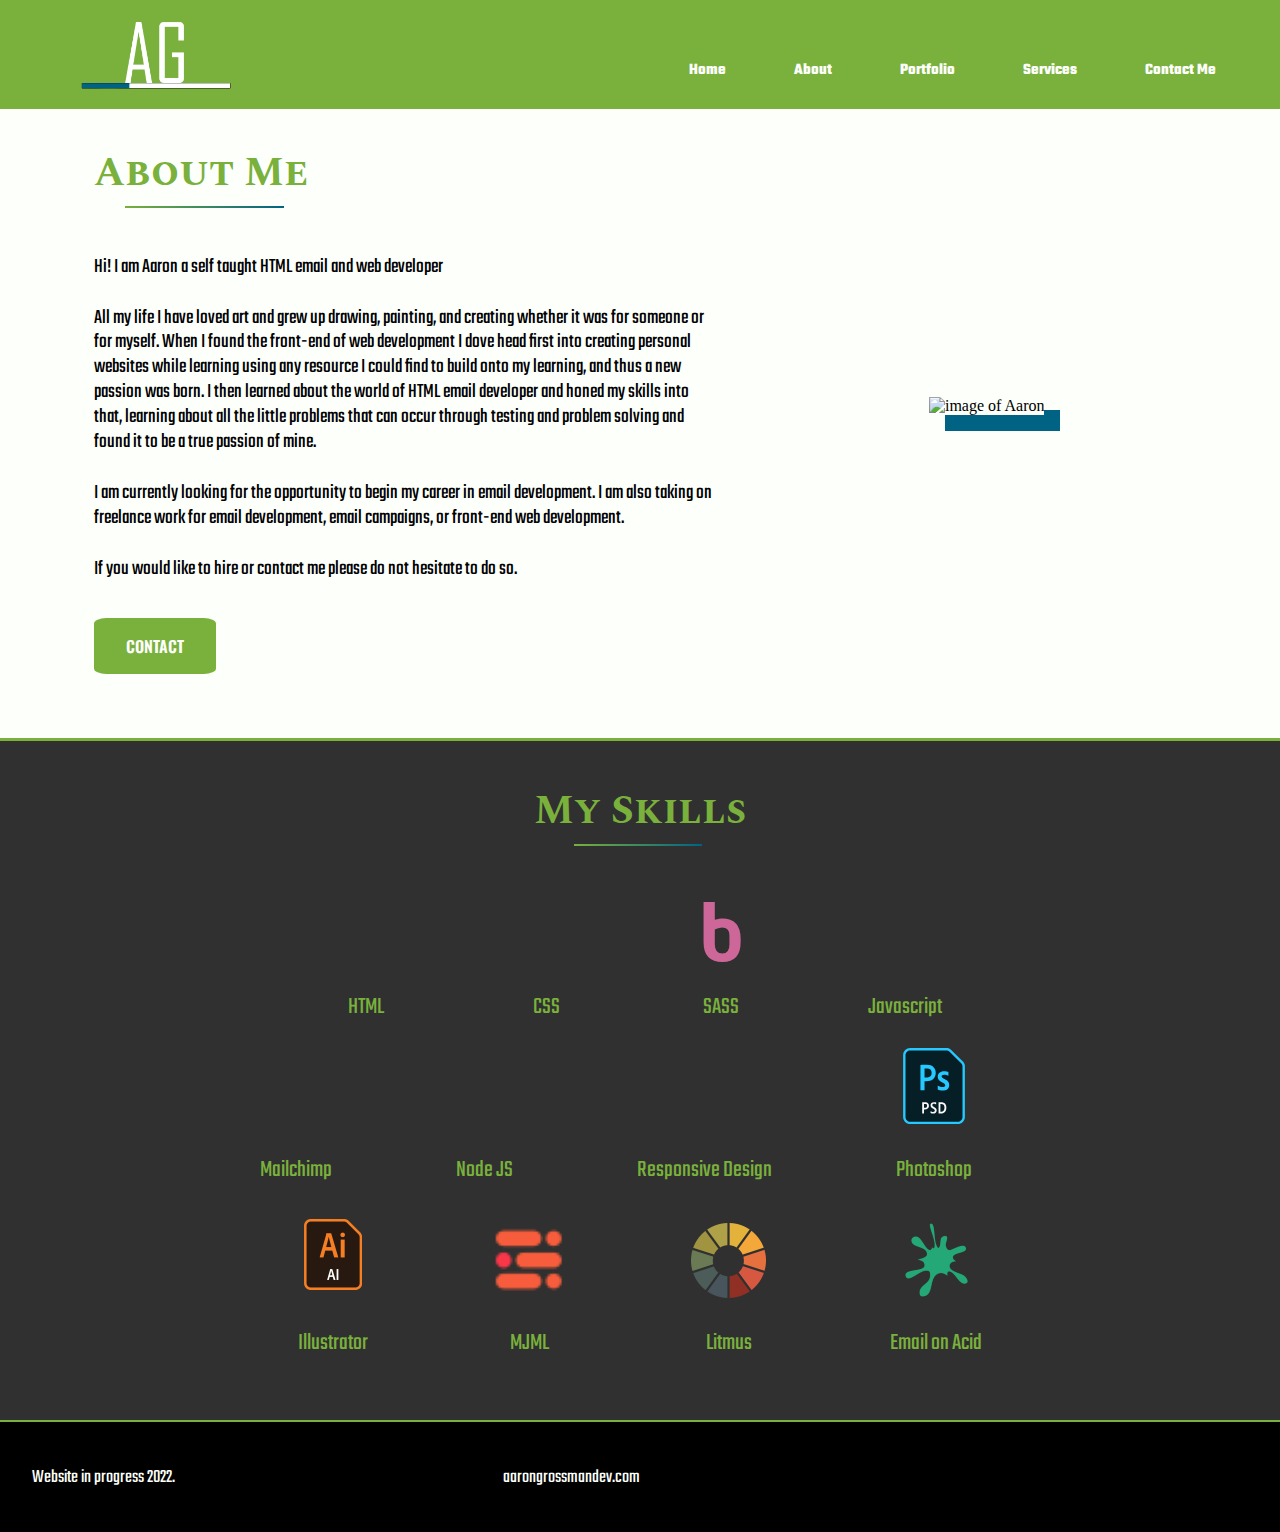
==== about.html @ 407c1d09 "Add files via upload" ====
<!DOCTYPE html>
<html lang="en">
<head>
    <meta charset="UTF-8">
    <meta http-equiv="X-UA-Compatible" content="IE=edge">
    <meta name="viewport" content="width=device-width, initial-scale=1.0">
    <script src="/portfolio/java/main.js" defer></script>
    <script src="https://kit.fontawesome.com/a11e30d070.js" crossorigin="anonymous"></script>
    <link rel="stylesheet" href="./css/about.css">
    <title>aarongrossmandev/about</title>
</head>
<body>
    <!--Start header navbar-->
    <header>
        <div class="logo">
            <a href="index.html"><img src="./css/images/AG-logo.webp" alt="initial logo" width="180px"></a>
        </div>
        <nav class="navbar">
            <ul class="nav-menu">
                <li class="nav-item"><a href="index.html" class="nav-link">Home</a></li>
                <li class="nav-item"><a href="about.html" class="nav-link">About</a></li>
                <li class="nav-item"><a href="portfolio.html" class="nav-link">Portfolio</a></li>
                <li class="nav-item"><a href="#" class="nav-link">Services</a></li>
                <li class="nav-item"><a href="contact.html" class="nav-link">Contact Me</a></li>
            </ul>
            <div class="hamburger">
                <span class="bar"></span>
                <span class="bar"></span>
                <span class="bar"></span>
            </div>
        </nav>
    </header>
    <!--end of  header navbar-->
    <!--start of top section-->
    <div class="wrapper">
     <div class="full-container">
            <div class="about-me">
                <h3>A<span>bout M</span>e</h3>
                <p>Hi! I am Aaron a self taught HTML email and web developer</p>
                <p>All my life I have loved art and grew up drawing, painting, and creating whether it was for someone or for myself. When I found the front-end of web development I dove head first
                    into creating personal websites while learning using any resource I could find to build onto my learning, and thus a new passion was born.
                    I then learned about the world of HTML email developer and honed my skills into that, learning about all the little problems that can occur
                    through testing and problem solving and found it to be a true passion of mine.
                </p>
                <p>I am currently looking for the opportunity to begin my career in email development. I am also taking on freelance work for email development, email campaigns, or
                    front-end web development.
                </p>
                <p class="last-p">If you would like to hire or contact me please do not hesitate to do so.</p>
                <a href="contact.html">CONTACT</a>
            </div>
           <div class="profile-image">
                <img src="https://thumbs.dreamstime.com/b/person-gray-photo-placeholder-man-costume-white-background-person-gray-photo-placeholder-man-136701248.jpg" alt="image of Aaron">
         </div>
    </div>
</div>
<!--end of top section-->
<!--start of skills section-->
    <div class="skills-title">
        <h3>M<span>y Skil</span>ls</h3>
    </div>
        <div class="skills">
            <ul>
                <div class="top">
                    <li class="_html">HTML</li>
                    <li class="_css">CSS</li>
                    <li class="_sass">SASS</li>
                    <li class="_java">Javascript</li>
                </div>
                <div class="middle">
                    <li class="_mailchimp">Mailchimp</li>
                    <li class="_node">Node JS</li>
                    <li class="_responsive">Responsive Design</li>
                    <li class="_photoshop">Photoshop</li>
                </div>
                <div class="bottom">
                    <li class="_illustrator">Illustrator</li>
                    <li class="_mjml">MJML</li>
                    <li class="_litmus">Litmus</li>
                    <li class="_acid">Email on Acid</li>
                </div>
        </ul>
    </div>
<!--end of skills section-->
<!--start footer-->
    <div class="footer">
        <div class="copyright">
            <p>Website in progress 2022.</p>
            <p> aarongrossmandev.com</p>
        </div>
        <div class="footer-socials">
            <a href="https://github.com/aarongrossmandev" target="_blank"><i class="fa-brands fa-github"></i></a>
                <a href="https://www.linkedin.com/in/aaron-grossman-820ab3245?trk=people-guest_people_search-card" target="_blank"><i class="fa-brands fa-linkedin-in"></i></a>
                <a href="https://codepen.io/aarongrossmandev" target="_blank"><i class="fa-brands fa-codepen"></i></a>
                <a href="contact.html"><i class="fa-solid fa-envelope-open-text"></i></a>
        </div>
    </div>
<!--end footer-->
</body>
</html>
---- css/about.css ----
@import url('https://fonts.googleapis.com/css2?family=Oswald:wght@300;400;500;600;700&family=Source+Code+Pro:wght@400;500;700&family=Spectral+SC:ital,wght@1,800&family=Teko:wght@300;400;600;700&display=swap');

:root {
    font-size: 16px;
}

* {
    margin: 0;
    padding: 0;
    box-sizing: border-box;
}

*::before,
*::after {
    box-sizing: border-box;
}

body {
    background-color: #303030;
    background: #303030;
    min-height: 100%;
    overflow-x: hidden;
}

header {
    position: fixed;
    top: 0;
    display: flex;
    justify-content: space-around;
    align-items: center;
    width: 100%;
    max-width: 100%;
    border-bottom: 1px solid #fff;
    z-index: 1;
    background-color: #7ab03c;
}

header a {
    color: #ffffff;
    text-decoration: none;
}

header .logo {
    padding-left: 5%;
    padding-top: 1rem;
    flex-grow: 1;
    flex-shrink: 1;
    align-self: center;
}
h1,
h2,
h3,
h4,
h5,
h6 {
    font-family: 'Spectral SC', serif;
}

p {
    font-family: 'Teko', sans-serif;
    font-weight: 400;
}

a {
    font-family: 'Teko', sans-serif;
}
.navbar {
    display: flex;
    justify-content: space-around;
    align-self: center;
}

.navbar .nav-item {
    display: inline-block;
    list-style: none;
    margin-right: 4rem;
    margin-top: 2rem;
}

.nav-link {
    text-decoration: none;
    font-weight: bold;
    color: #fcfffa;
    position: relative;
}

.nav-link::after {
    content: "";
    position: absolute;
    left: 0;
    bottom: 0;
    width: 150%;
    height: 2px;
    background: linear-gradient(to right, #006384, #ffffff);
    transform: scaleX(0);
    transform-origin: right;
    transition: transform 350ms ease-in;
}

.nav-link::before {
    content: "";
    position: absolute;
    left: 0;
    bottom: 0;
    width: 2px;
    height: 150%;
    background: linear-gradient(to top, #006384, #ffffff);
    transform: scaleY(0);
    transform-origin: bottom;
    transition: transform 350ms ease-in;
}

.nav-link:hover::before {
    transform: scaleX(1);
    transform-origin: top;
}

.nav-link:hover::after {
    cursor: pointer;
    transform: scaleX(1);
    transform-origin: left;
}

.nav-link:hover {
    color: #006384;
}

.hamburger {
    display: none;
    cursor: pointer;
}

.bar {
    display: block;
    width: 25px;
    height: 4px;
    margin: 5px auto;
    -webkit-transition: all 0.3s ease-in-out;
    transition: all 0.3s ease-in-out;
    background-color: #ffffff;
}
.wrapper{
    width: 100vw;
    margin-top: 6.45em;
    background-color: #fcfffa;
}
.full-container{
    width: 100%;
    max-width: 100%;
    padding-left: 2em;
    border-bottom: 5px solid #7ab03c;
   }
.about-me{
    width: min(90%, 100vw);
    text-align: center;
    padding-bottom: 5em;
}
.about-me h3{
    text-align: left;
    color: #7ab03c;
    font-size: 2.5em;
    font-size: clamp();
    padding-top: 1em;
    padding-bottom: 1em;
}
.about-me p{
    text-align: left;
    color: #000000;
    font-size: 1.3em;
    line-height: 1.2;
    padding: .5em 0 .75em;
 }
.about-me span{
    border-bottom: 2px solid;
    border-image:linear-gradient(to right, #7ab03c, #006384);
    border-image-slice: 1;
    padding-bottom: 2px;
}
.last-p{
    margin-bottom: 1.75em;
}
.about-me a{
    font-family: 'Oswald', sans-serif;
    font-weight: 600;
    color: #fcfffa;
    background-color: #7ab03c;
    padding: 1em 2em;
    border-radius: 10%;
    text-decoration: none;
}
.about-me a:hover{
    color: #7ab03c;
    background-color: #006384;
    box-shadow: .25em .5em #000000;
}

.profile-image{
  width: min(90%, 100vw);
  text-align: center;
  margin-bottom: 2em;
 }
.profile-image img{
    padding-top: 3px;
    text-align: center;
    width: 28vw;
    height: auto;
    box-shadow: 1em 1em #006384;
}
.skills-title{
    width: 100vw;
    text-align: center;
}
.skills-title span {
    border-bottom: 2px solid;
    border-image: linear-gradient(to right, #7ab03c, #006384);
    border-image-slice: 1;
    padding-bottom: 2px;
}

.skills-title h3 {
    text-align: center;
    color: #7ab03c;
    font-size: 2.5em;
    font-size: clamp();
    padding-top: 1em;
    padding-bottom: 1em;
}
.skills{
    text-align: center;
    width: (90%, 100vw);
    margin: 0 1em 3em;
   }

.skills li{
    font-family: 'Teko', sans-serif;
    font-weight: 400;
    font-size: 1.5em;
    color: #7ab03c;
    list-style: none;
    display: inline-block;
    padding: .5em 1.5em;
 }
.skills li::before{
    font-family: "Font Awesome 6 Brands", "Font Awesome 6 Free";
    font-weight: 900;
    display: block;
    text-align: center;
    font-size: 3em;
    margin-bottom: .15em;
    }
._html::before {content: "\f13b"; color: #e44d26;}
._css::before{content: "\f38b"; color: #0096dc;}
._sass::before {content: "\f41e"; color: #cd6799;}
._java::before{content: "\f3b8"; color: #ffd83a;}
._mailchimp::before{content: "\f59e"; color: #000000;}
._node::before{content: "\f3d3"; color: #8bc500;}
._responsive::before{content: "\f10b"; color: #fcfffa;}
._photoshop::before{content: url(./images/photoshop.svg);}
._illustrator::before{content: url(./images/illustrator-small2.png);}
._mjml::before{content: url(./images/mjml.png);}
._litmus::before{content: url(./images/litmus.png);}
._acid::before{content: url(./images/email-on-acid.png);}

.skills img{
    width: 2.5em;
    height: auto;
}
.footer{
    display: flex;
    flex-direction: column;
    justify-content: center;
    align-items: center;
    width: 100%;
    background-color: #000000;
    padding: 2em 0;
    border-top: 2px solid #7ab03c;
}
.copyright{
    width: 100%;
    text-align: center;
    display: block;
    color: #fcfffa;
    font-size: 1.2rem;
}
.footer-socials{
    padding-top: 2em;
    width: 100%;
    text-align: center;
}

i{
    font-size: 2em;
    color: #fcfffa;
    padding-right: 1em;
}
i:hover{
    color: #7ab03c;
}
._photoshop {
    margin-right: .157em;
}
.fa-envelope-open-text{
    padding-right: 0;
}

@media only screen and (min-width:900px){
    .full-container {
        display: flex;
        justify-content: center;
        align-items: center;
        flex-wrap: wrap;
        width: 100%;
        max-width: 100%;
        padding-left: 2em;
        border-bottom: 3px solid #7ab03c;
    }
    .about-me{
        width: 50%;
        align-items: flex-start;
        text-align: left;
     }
    .profile-image{
        width: 40%;
        padding-left: 3%;
    }
    
    .skills li{
        padding: .5em 2.5em;
    }
}

@media only screen and (min-width: 750px){
    .footer{
        width: 100%;
        flex-direction: row;
        padding: 2em 2em;
    }
    .copyright{
        width: 50%;
        display: flex;
        justify-content: space-between;
        text-align: left;
    }
    .footer-socials{
        width: 50%;
        padding-top: 0;
        text-align: right;
    }
    ._photoshop {
        margin-right: 2em;
    }
}

@media only screen and (max-width:880px) {
    .hamburger {
        display: block;
        position: absolute;
        right: 0;
        padding-right: 5%;
    }
    .hamburger.active .bar:nth-child(2) {
        opacity: 0;
    }
    .hamburger.active .bar:nth-child(1) {
        transform: translateY(8px) rotate(45deg);
    }
    .hamburger.active .bar:nth-child(3) {
        transform: translateY(-8px) rotate(-45deg);
    }
    header {
        width: 100%;
    }
    .navbar {
        padding: 0;
        margin: 0;
    }
    .nav-menu {
        position: fixed;
        right: -100%;
        top: 100px;
        gap: 0;
        display: flex;
        flex-direction: column;
        width: 100%;
        text-align: center;
        background-color: #7ab03c;
        transition: 0.3s;
        padding-top: 0;
        margin-top: 0;
        margin-right: 0;
    }
    .nav-link:hover {
        background-color: none;
        background: none;
        color: #000000;
        padding: 0;
        text-decoration: underline;
    }
    .nav-item {
        padding: 0;
        margin-bottom: 2rem;
    }
    .nav-menu.active {
        right: 0;
    }
}
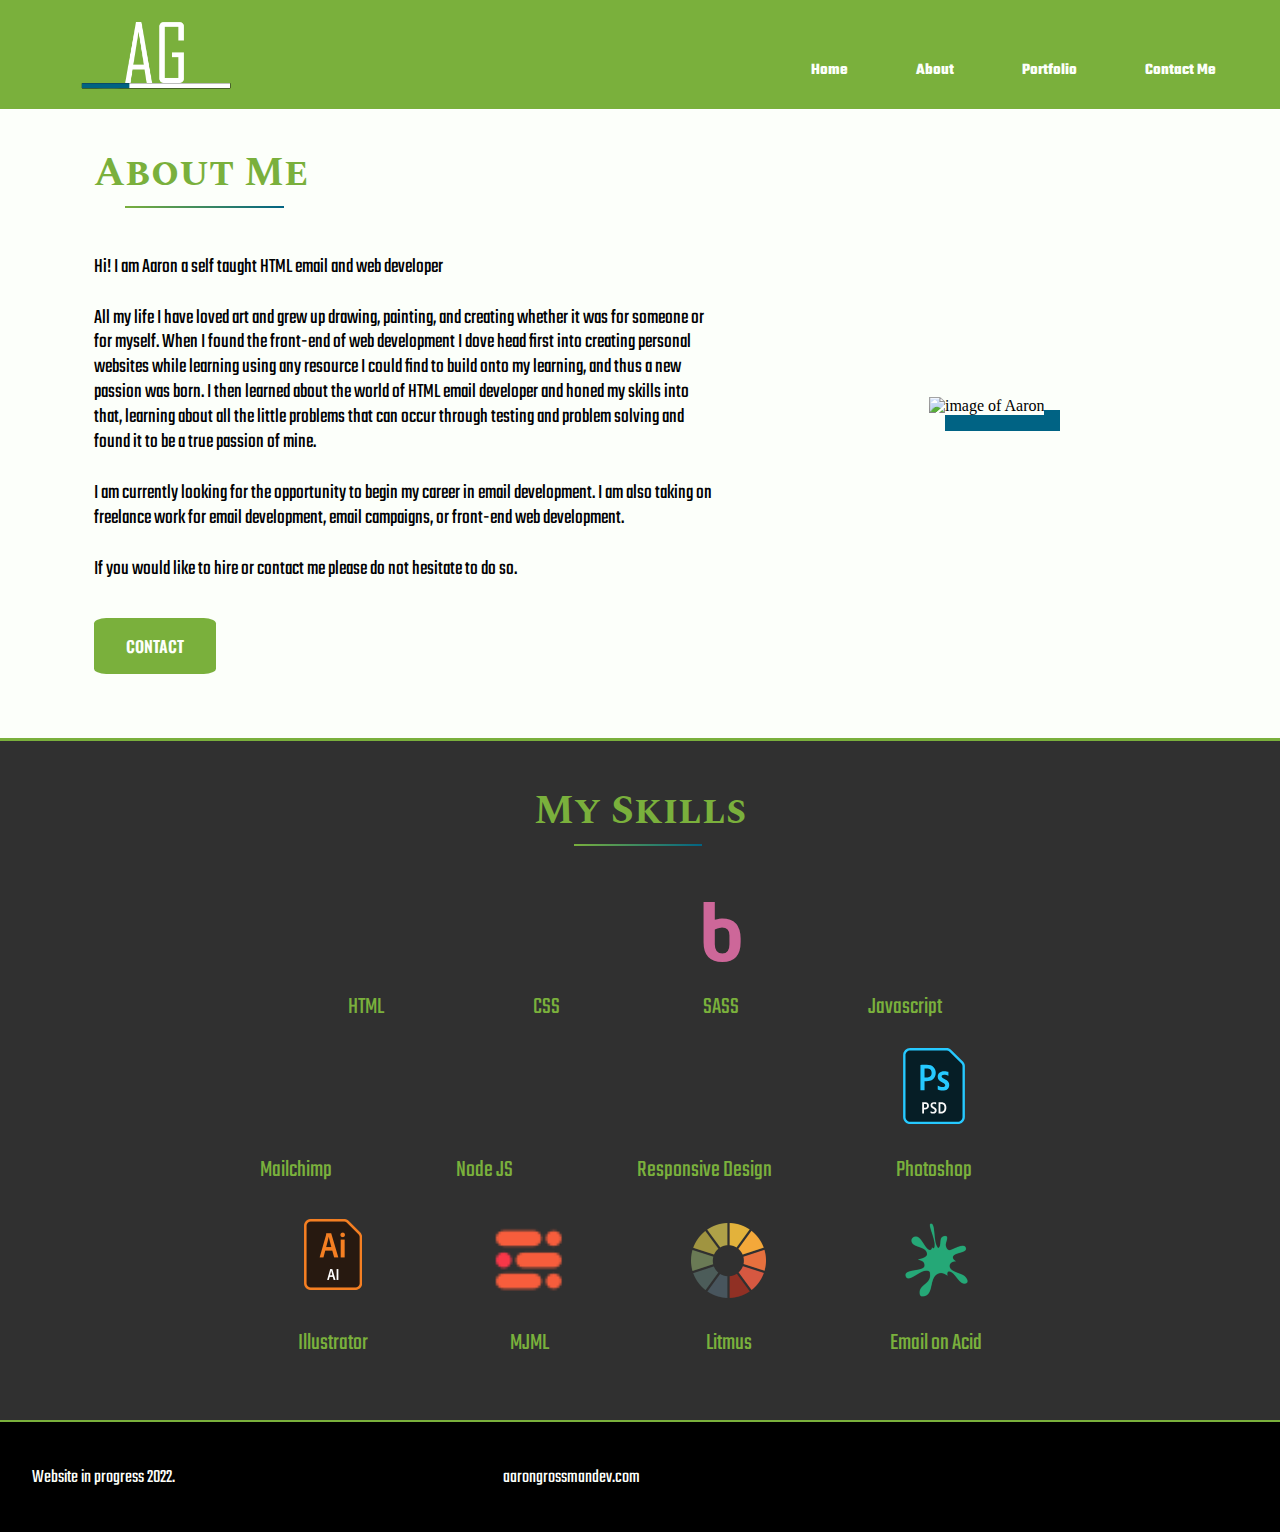
==== commit ce1894dc: "Add files via upload" ====
--- a/about.html
+++ b/about.html
@@ -13,14 +13,13 @@
     <!--Start header navbar-->
     <header>
         <div class="logo">
-            <a href="index.html"><img src="./css/images/AG-logo.webp" alt="initial logo" width="180px"></a>
+            <a href="index.html"><img src="./css/images/AG-logo.webp" alt="initial logo" width="180"></a>
         </div>
         <nav class="navbar">
             <ul class="nav-menu">
                 <li class="nav-item"><a href="index.html" class="nav-link">Home</a></li>
                 <li class="nav-item"><a href="about.html" class="nav-link">About</a></li>
                 <li class="nav-item"><a href="portfolio.html" class="nav-link">Portfolio</a></li>
-                <li class="nav-item"><a href="#" class="nav-link">Services</a></li>
                 <li class="nav-item"><a href="contact.html" class="nav-link">Contact Me</a></li>
             </ul>
             <div class="hamburger">
@@ -59,27 +58,25 @@
         <h3>M<span>y Skil</span>ls</h3>
     </div>
         <div class="skills">
-            <ul>
-                <div class="top">
+                <ul>
                     <li class="_html">HTML</li>
                     <li class="_css">CSS</li>
                     <li class="_sass">SASS</li>
                     <li class="_java">Javascript</li>
-                </div>
-                <div class="middle">
+                </ul>
+                <ul>
                     <li class="_mailchimp">Mailchimp</li>
                     <li class="_node">Node JS</li>
                     <li class="_responsive">Responsive Design</li>
                     <li class="_photoshop">Photoshop</li>
-                </div>
-                <div class="bottom">
+                </ul>
+                <ul>
                     <li class="_illustrator">Illustrator</li>
                     <li class="_mjml">MJML</li>
                     <li class="_litmus">Litmus</li>
                     <li class="_acid">Email on Acid</li>
-                </div>
-        </ul>
-    </div>
+            </ul>
+        </div>
 <!--end of skills section-->
 <!--start footer-->
     <div class="footer">
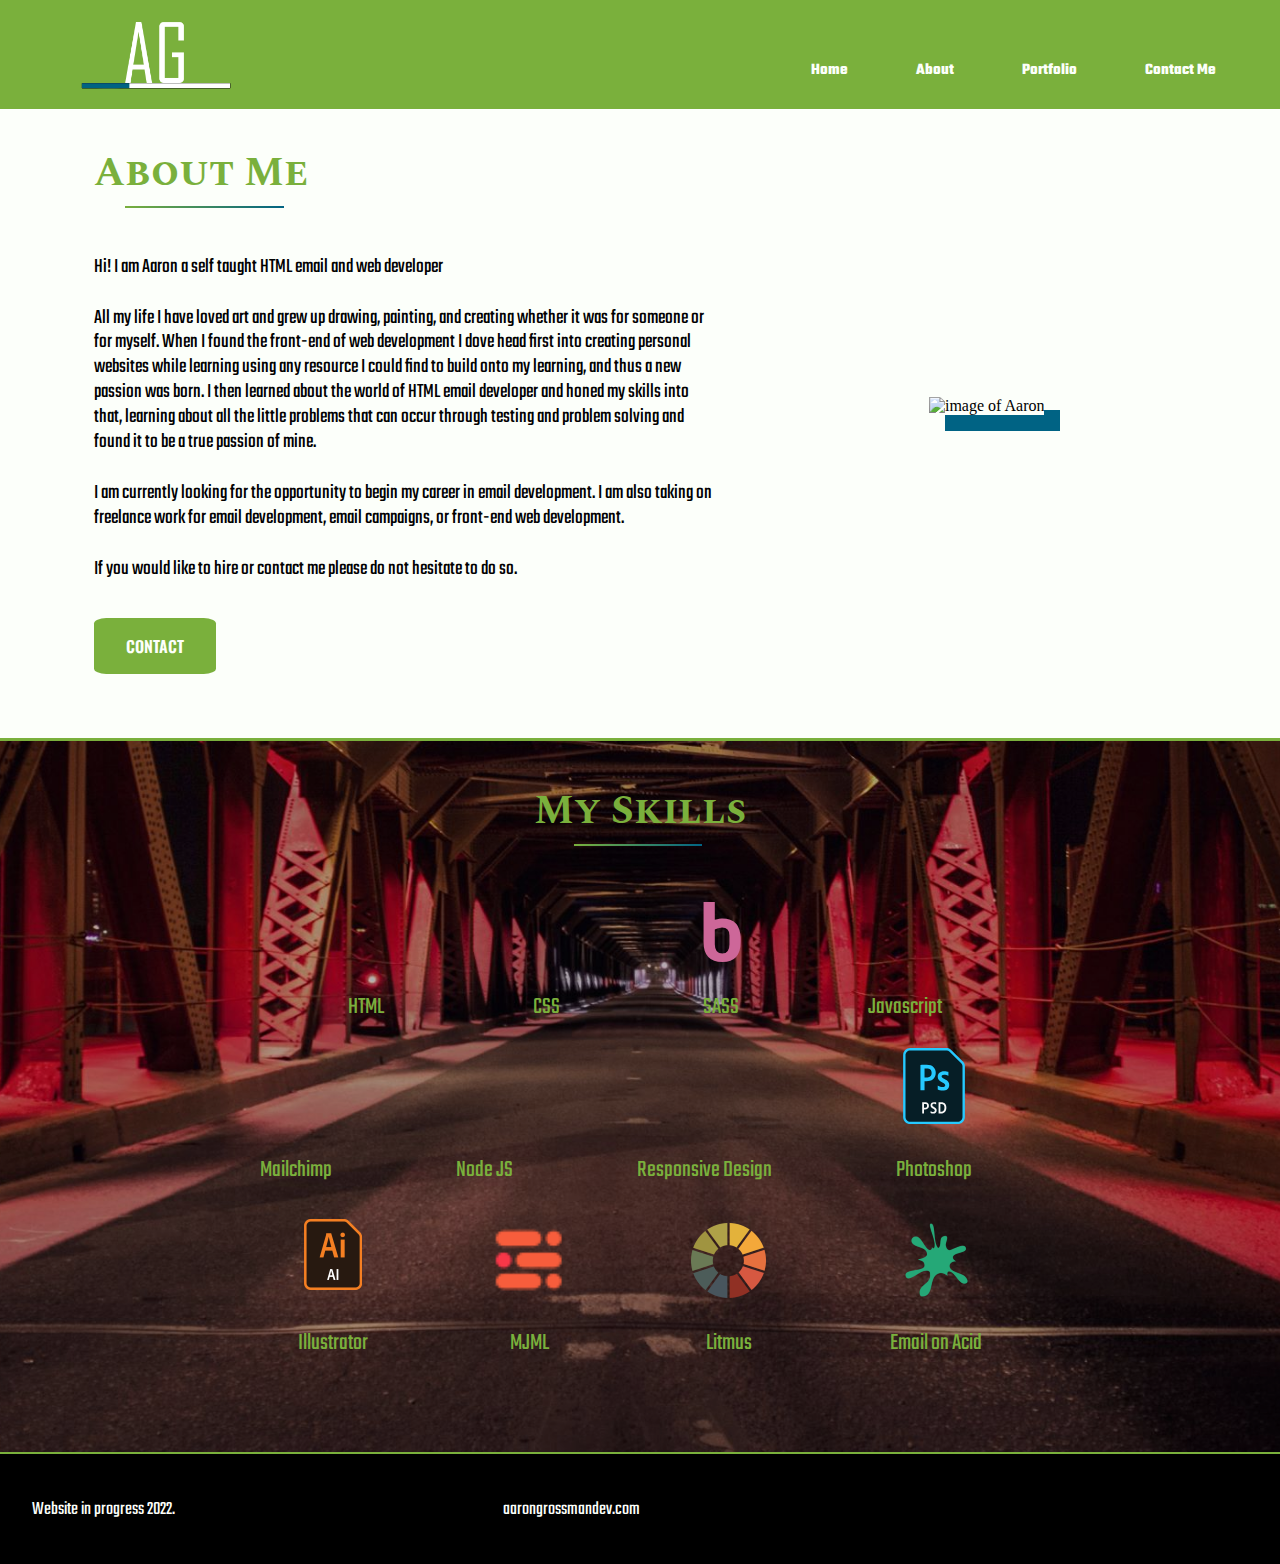
==== commit 4cc67a88: "Add files via upload" ====
--- a/about.html
+++ b/about.html
@@ -54,9 +54,10 @@
 </div>
 <!--end of top section-->
 <!--start of skills section-->
-    <div class="skills-title">
-        <h3>M<span>y Skil</span>ls</h3>
-    </div>
+    <div class="skills-wrapper">
+        <div class="skills-title">
+            <h3>M<span>y Skil</span>ls</h3>
+        </div>
         <div class="skills">
                 <ul>
                     <li class="_html">HTML</li>
@@ -77,6 +78,7 @@
                     <li class="_acid">Email on Acid</li>
             </ul>
         </div>
+    </div>
 <!--end of skills section-->
 <!--start footer-->
     <div class="footer">
--- a/css/about.css
+++ b/css/about.css
@@ -17,7 +17,10 @@
 
 body {
     background-color: #303030;
-    background: #303030;
+    background-image: url(./images/bridge.jpg);
+    background-size: cover;
+    background-repeat: no-repeat;
+    background-position: center;
     min-height: 100%;
     overflow-x: hidden;
 }
@@ -206,6 +209,10 @@
     height: auto;
     box-shadow: 1em 1em #006384;
 }
+.skills-wrapper{
+    background-color: rgba(0, 0, 0, .2);
+    width: 100vw;
+}
 .skills-title{
     width: 100vw;
     text-align: center;
@@ -228,7 +235,7 @@
 .skills{
     text-align: center;
     width: (90%, 100vw);
-    margin: 0 1em 3em;
+    padding: 0 1em 5em;
    }
 
 .skills li{
@@ -238,7 +245,7 @@
     color: #7ab03c;
     list-style: none;
     display: inline-block;
-    padding: .5em 1.5em;
+    padding: .5em .5em;
  }
 .skills li::before{
     font-family: "Font Awesome 6 Brands", "Font Awesome 6 Free";
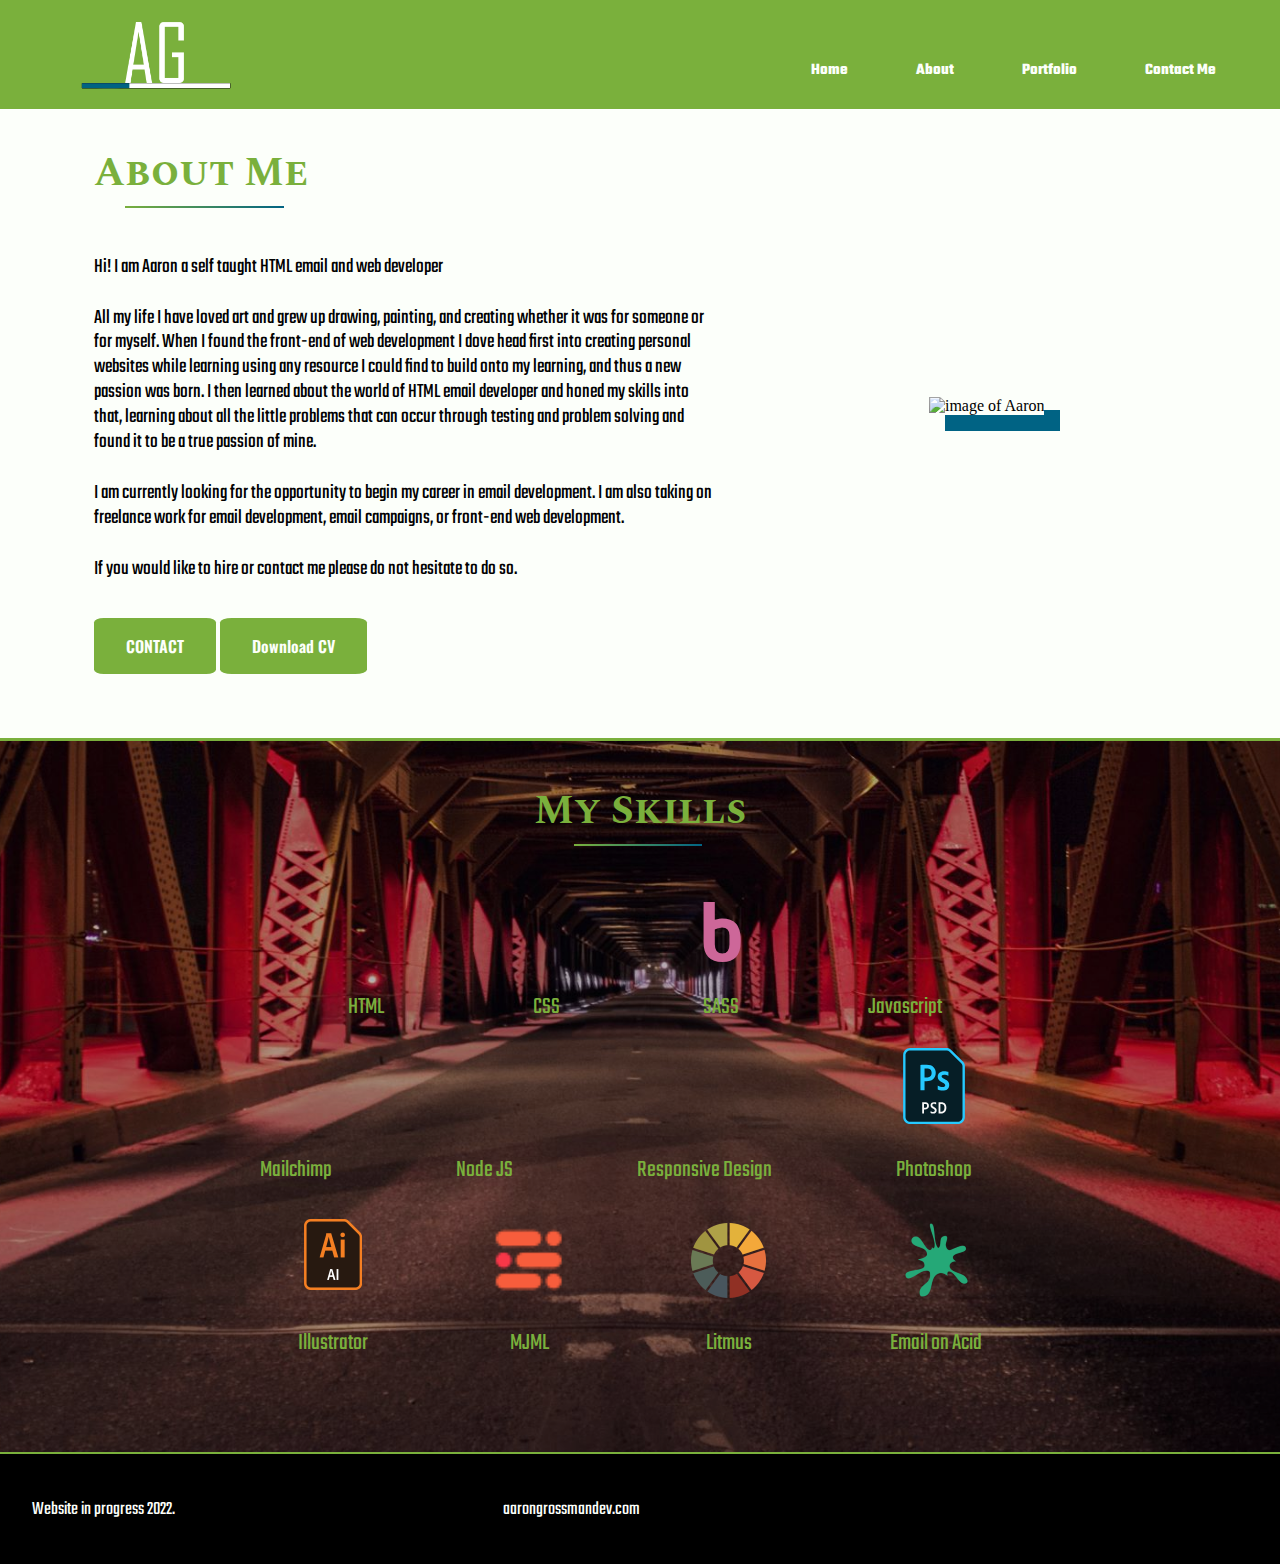
==== commit 6a2e8248: "Add files via upload" ====
--- a/about.html
+++ b/about.html
@@ -4,7 +4,7 @@
     <meta charset="UTF-8">
     <meta http-equiv="X-UA-Compatible" content="IE=edge">
     <meta name="viewport" content="width=device-width, initial-scale=1.0">
-    <script src="/portfolio/java/main.js" defer></script>
+    <script src="./java/main.js" defer></script>
     <script src="https://kit.fontawesome.com/a11e30d070.js" crossorigin="anonymous"></script>
     <link rel="stylesheet" href="./css/about.css">
     <title>aarongrossmandev/about</title>
@@ -46,6 +46,7 @@
                 </p>
                 <p class="last-p">If you would like to hire or contact me please do not hesitate to do so.</p>
                 <a href="contact.html">CONTACT</a>
+                <a href="contact.html">Download CV</a>
             </div>
            <div class="profile-image">
                 <img src="https://thumbs.dreamstime.com/b/person-gray-photo-placeholder-man-costume-white-background-person-gray-photo-placeholder-man-136701248.jpg" alt="image of Aaron">
--- a/css/about.css
+++ b/css/about.css
@@ -188,9 +188,11 @@
     color: #fcfffa;
     background-color: #7ab03c;
     padding: 1em 2em;
-    border-radius: 10%;
+    /* margin: 0 2em; */
+    border-radius: 8%;
     text-decoration: none;
-}
+    transition: all 500ms ease;
+ }
 .about-me a:hover{
     color: #7ab03c;
     background-color: #006384;
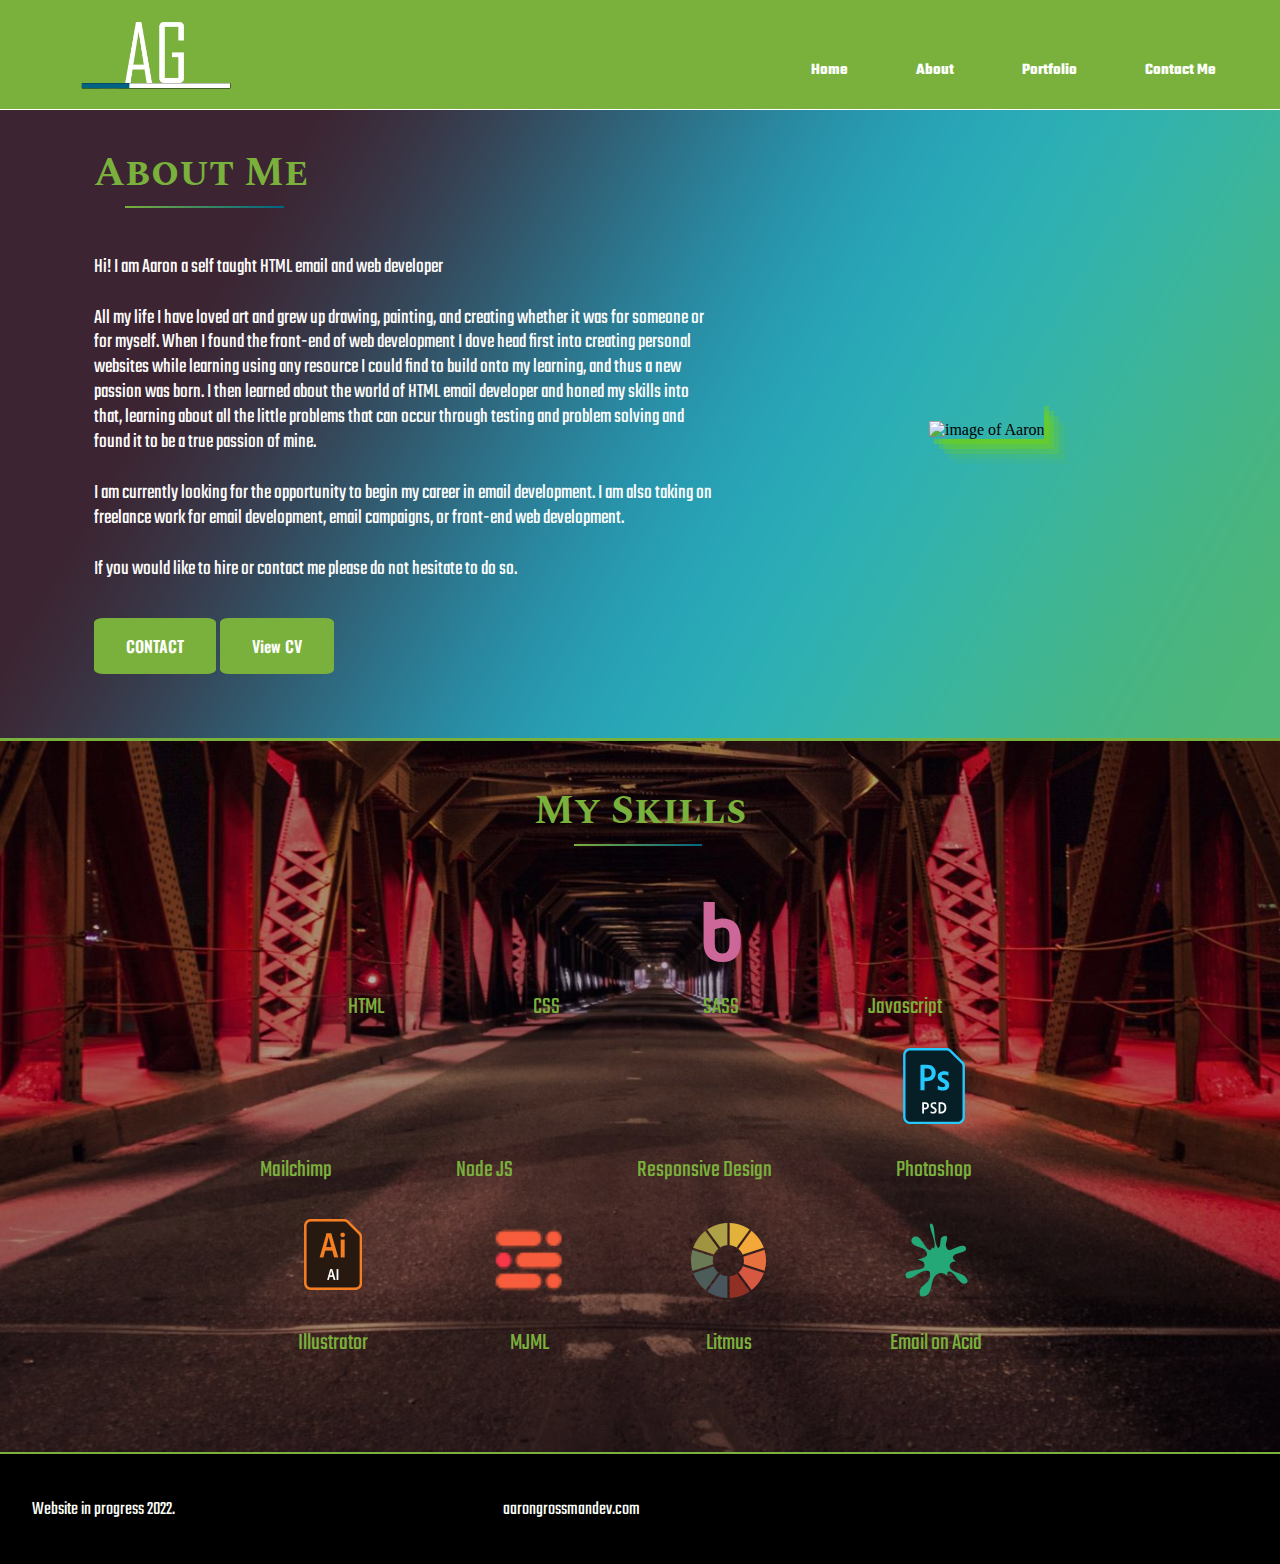
==== commit ba80bd2e: "Add files via upload" ====
--- a/about.html
+++ b/about.html
@@ -45,11 +45,12 @@
                     front-end web development.
                 </p>
                 <p class="last-p">If you would like to hire or contact me please do not hesitate to do so.</p>
-                <a href="contact.html">CONTACT</a>
-                <a href="contact.html">Download CV</a>
+                <a href="contact.html" target="_blank">CONTACT</a>
+                <a href="resume.html" target="_blank">View CV</a>
+                
             </div>
            <div class="profile-image">
-                <img src="https://thumbs.dreamstime.com/b/person-gray-photo-placeholder-man-costume-white-background-person-gray-photo-placeholder-man-136701248.jpg" alt="image of Aaron">
+                <img src="./css/images/myself.png" alt="image of Aaron">
          </div>
     </div>
 </div>
--- a/css/about.css
+++ b/css/about.css
@@ -92,32 +92,13 @@
     position: absolute;
     left: 0;
     bottom: 0;
-    width: 150%;
+    width: 100%;
     height: 2px;
     background: linear-gradient(to right, #006384, #ffffff);
     transform: scaleX(0);
     transform-origin: right;
     transition: transform 350ms ease-in;
 }
-
-.nav-link::before {
-    content: "";
-    position: absolute;
-    left: 0;
-    bottom: 0;
-    width: 2px;
-    height: 150%;
-    background: linear-gradient(to top, #006384, #ffffff);
-    transform: scaleY(0);
-    transform-origin: bottom;
-    transition: transform 350ms ease-in;
-}
-
-.nav-link:hover::before {
-    transform: scaleX(1);
-    transform-origin: top;
-}
-
 .nav-link:hover::after {
     cursor: pointer;
     transform: scaleX(1);
@@ -146,6 +127,10 @@
     width: 100vw;
     margin-top: 6.45em;
     background-color: #fcfffa;
+    background-image: url(./images/myself-background.png);
+    background-size: cover;
+    background-repeat: no-repeat;
+    background-position: center bottom;
 }
 .full-container{
     width: 100%;
@@ -168,7 +153,7 @@
 }
 .about-me p{
     text-align: left;
-    color: #000000;
+    color: #fcfcfc;
     font-size: 1.3em;
     line-height: 1.2;
     padding: .5em 0 .75em;
@@ -209,7 +194,8 @@
     text-align: center;
     width: 28vw;
     height: auto;
-    box-shadow: 1em 1em #006384;
+    padding-top: 20px;
+    box-shadow: rgba(121, 214, 0, 0.4) 5px 5px, rgba(121, 214, 0, 0.3) 10px 10px, rgba(121, 214, 0, 0.2) 15px 15px, rgba(121, 214, 0, 0.1) 20px 20px, rgba(121, 214, 0, 0.05) 25px 25px;
 }
 .skills-wrapper{
     background-color: rgba(0, 0, 0, .2);
@@ -331,6 +317,7 @@
     .profile-image{
         width: 40%;
         padding-left: 3%;
+        padding-top: 30px;
     }
     
     .skills li{
@@ -414,3 +401,8 @@
     }
 }
 
+@media only screen and (max-width: 335px){
+    .about-me a {
+        font-size: .8rem;
+    }
+}